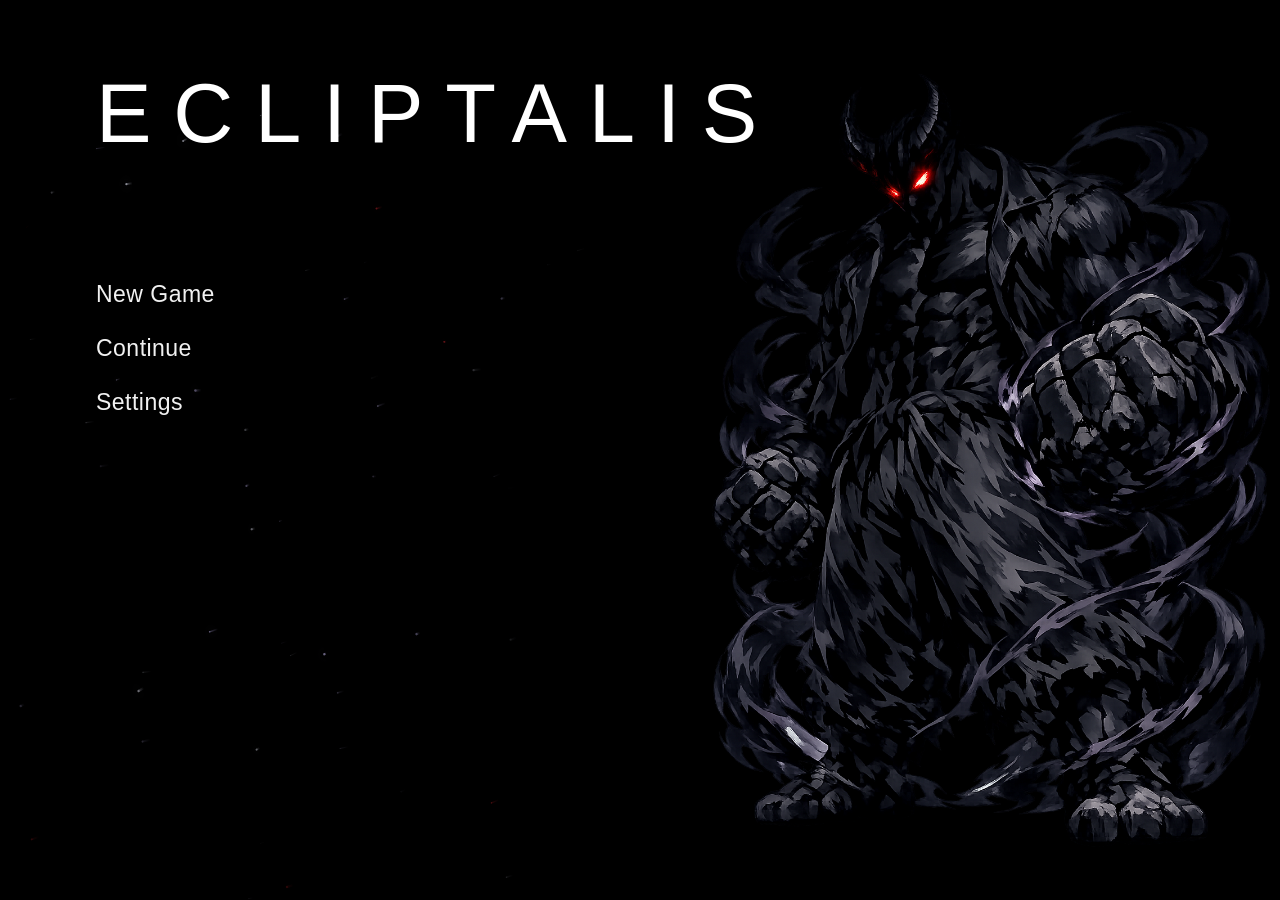
==== index.html @ b19de9ee "commit" ====
<!DOCTYPE html>
<html lang="en">
<head>
    <meta charset="UTF-8">
    <meta name="viewport" content="width=device-width, initial-scale=1.0">

    <title>Ecliptalis</title>

    <link rel="stylesheet" href="css/main.css">
    <script src="js/mainscreen_animation.js" defer></script>
</head>

<body>

    <main class="main-screen">

    <!-- Falling shadow sparks -->
    <canvas
        id="mainScreenSparks"
        class="main-screen-sparks"
        aria-hidden="true">
    </canvas>

    <!-- LEFT CONTENT -->
    <section class="main-menu">

        <h1 class="game-title">
            ECLIPTALIS
        </h1>

        <nav class="menu-options" aria-label="Main menu">

            <button class="menu-button" type="button">
                New Game
            </button>

            <button class="menu-button" type="button">
                Continue
            </button>

            <button class="menu-button" type="button">
                Settings
            </button>

        </nav>

    </section>

    <!-- MAIN CHARACTER -->
    <div class="main-art">
        <img
            src="assets/mainscreen_pic.png"
            alt=""
            draggable="false"
        >
    </div>

</main>

<script src="js/mainscreen_animation.js"></script>
---- css/main.css ----
/* ================================
   ECLIPTALIS MAIN SCREEN
================================ */

* {
    box-sizing: border-box;
}

html,
body {
    width: 100%;
    height: 100%;
    margin: 0;
}

body {
    overflow: hidden;
    background: #000;
    color: #fff;

    font-family:
        Arial,
        Helvetica,
        sans-serif;
}


/* ================================
   SCREEN
================================ */

.main-screen {
    position: relative;

    width: 100vw;
    height: 100svh;

    min-height: 520px;

    overflow: hidden;

    background: #000;
}


/* ================================
   LEFT SIDE
================================ */

.main-menu {
    position: relative;
    z-index: 2;

    height: 100%;

    padding-top: clamp(55px, 8vh, 100px);
    padding-left: clamp(45px, 7.5vw, 125px);
}


/* ================================
   TITLE
================================ */

.game-title {
    margin: 0;

    font-size: clamp(48px, 6.5vw, 106px);
    font-weight: 300;

    line-height: 1;

    letter-spacing: clamp(
        10px,
        1.7vw,
        28px
    );

    white-space: nowrap;
}


/* ================================
   MENU
================================ */

.menu-options {
    display: flex;
    flex-direction: column;

    align-items: flex-start;

    gap: clamp(22px, 3vh, 34px);

    margin-top: clamp(90px, 14vh, 145px);
}


.menu-button {
    position: relative;

    padding: 0;

    border: 0;

    background: transparent;

    color: #f1f1f1;

    font: inherit;

    font-size: clamp(19px, 1.8vw, 31px);
    font-weight: 400;

    letter-spacing: 0.02em;

    cursor: pointer;

    transition:
        color 160ms ease,
        transform 160ms ease;
}


/* subtle selector line */
.menu-button::before {
    content: "";

    position: absolute;

    left: -28px;
    top: 50%;

    width: 0;
    height: 1px;

    background: currentColor;

    transform: translateY(-50%);

    transition: width 160ms ease;
}


.menu-button:hover,
.menu-button:focus-visible {
    color: #fff;
    transform: translateX(8px);
}


.menu-button:hover::before,
.menu-button:focus-visible::before {
    width: 18px;
}


.menu-button:focus-visible {
    outline: none;
}


/* ================================
   MAIN ART
================================ */

.main-art {
    position: absolute;

    z-index: 1;

    right: clamp(-15px, 0vw, 0px);
    bottom: 0;

    width: min(48vw, 770px);
    height: 96%;

    display: flex;

    align-items: flex-end;
    justify-content: flex-end;

    pointer-events: none;
}


.main-art img {
    display: block;

    width: 100%;
    height: 100%;

    object-fit: contain;
    object-position: right bottom;

    user-select: none;
}

/* ================================
   MAIN SCREEN PARTICLE LAYER
================================ */

.main-screen-sparks {
    position: absolute;

    inset: 0;

    width: 100%;
    height: 100%;

    z-index: 0;

    pointer-events: none;
}


/* Keep menu and artwork above particles */

.main-menu {
    position: relative;
    z-index: 2;
}

.main-art {
    z-index: 1;
}


/* ================================
   TABLET
================================ */

@media (max-width: 1000px) {

    .main-menu {
        padding-left: 55px;
    }

    .game-title {
        font-size: clamp(46px, 8vw, 78px);
    }

    .main-art {
        right: -8vw;

        width: 58vw;
        height: 88%;
    }

}


/* ================================
   MOBILE / PORTRAIT
================================ */

@media (max-width: 700px) {

    .main-screen {
        min-height: 600px;
    }


    .main-menu {
        padding-top: 42px;
        padding-left: 28px;
        padding-right: 20px;
    }


    .game-title {
        font-size: clamp(38px, 11vw, 60px);

        letter-spacing: clamp(
            6px,
            2.5vw,
            13px
        );
    }


    .menu-options {
        margin-top: 60px;
        gap: 22px;
    }


    .menu-button {
        font-size: 21px;
    }


    .main-art {
        right: -18vw;
        bottom: -3%;

        width: 86vw;
        height: 70%;

        opacity: 0.78;
    }

}


/* ================================
   VERY SMALL SCREENS
================================ */

@media (max-width: 440px) {

    .main-menu {
        padding-left: 22px;
    }


    .game-title {
        font-size: 35px;

        letter-spacing: 7px;
    }


    .menu-options {
        margin-top: 48px;
    }


    .menu-button {
        font-size: 19px;
    }


    .main-art {
        right: -28vw;

        width: 105vw;
        height: 66%;
    }

}


/* ================================
   REDUCED MOTION
================================ */

@media (prefers-reduced-motion: reduce) {

    .menu-button,
    .menu-button::before {
        transition: none;
    }

}
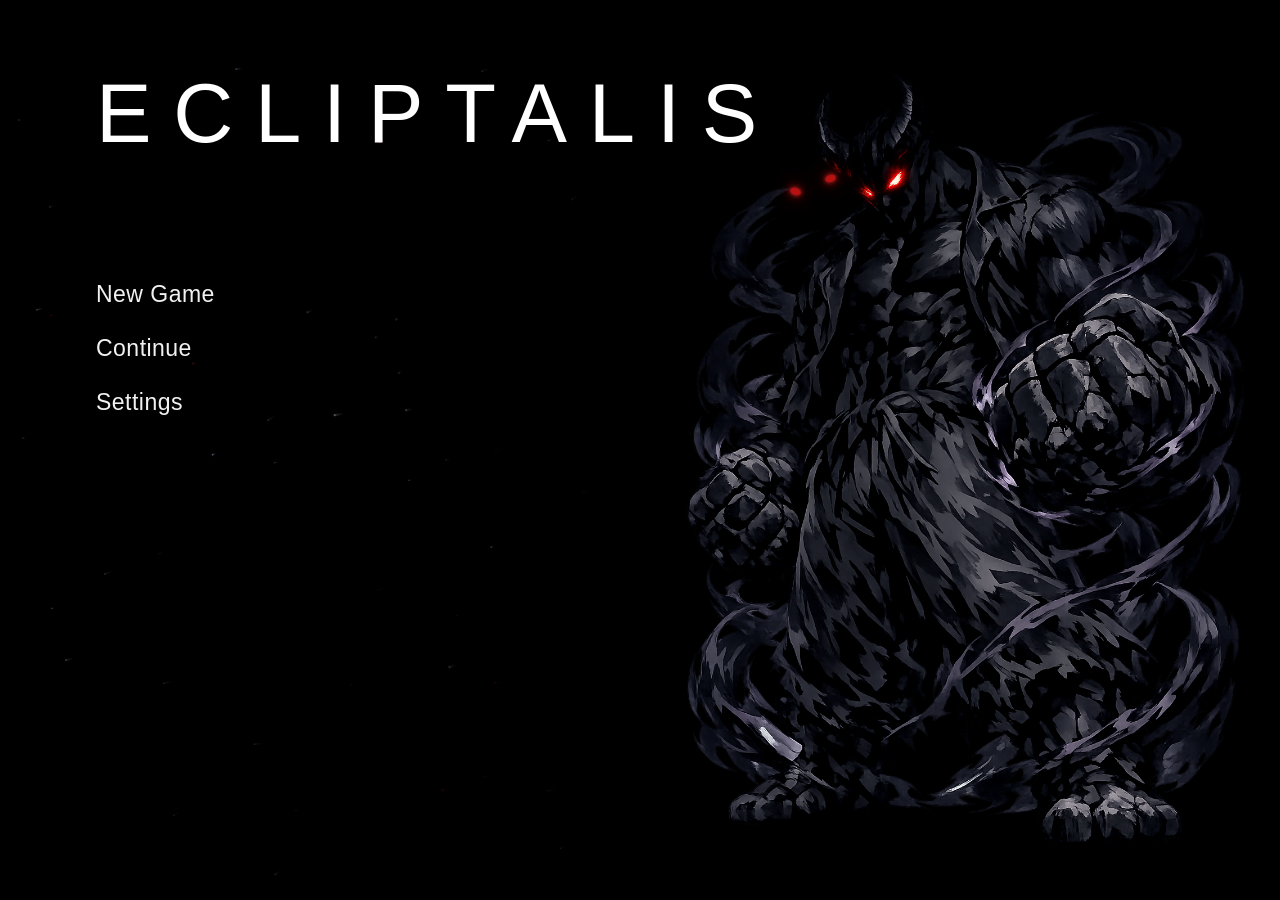
==== commit 0f20558f: "commit" ====
--- a/index.html
+++ b/index.html
@@ -3,7 +3,6 @@
 <head>
     <meta charset="UTF-8">
     <meta name="viewport" content="width=device-width, initial-scale=1.0">
-
     <title>Ecliptalis</title>
 
     <link rel="stylesheet" href="css/main.css">
@@ -12,49 +11,36 @@
 
 <body>
 
-    <main class="main-screen">
+<main class="main-screen">
 
-    <!-- Falling shadow sparks -->
     <canvas
         id="mainScreenSparks"
         class="main-screen-sparks"
         aria-hidden="true">
     </canvas>
 
-    <!-- LEFT CONTENT -->
     <section class="main-menu">
-
-        <h1 class="game-title">
-            ECLIPTALIS
-        </h1>
+        <h1 class="game-title">ECLIPTALIS</h1>
 
         <nav class="menu-options" aria-label="Main menu">
-
-            <button class="menu-button" type="button">
-                New Game
-            </button>
-
-            <button class="menu-button" type="button">
-                Continue
-            </button>
-
-            <button class="menu-button" type="button">
-                Settings
-            </button>
-
+            <button class="menu-button" type="button">New Game</button>
+            <button class="menu-button" type="button">Continue</button>
+            <button class="menu-button" type="button">Settings</button>
         </nav>
-
     </section>
 
-    <!-- MAIN CHARACTER -->
     <div class="main-art">
         <img
             src="assets/mainscreen_pic.png"
             alt=""
             draggable="false"
         >
+
+        <span class="eye-glow eye-left" aria-hidden="true"></span>
+        <span class="eye-glow eye-right" aria-hidden="true"></span>
     </div>
 
 </main>
 
-<script src="js/mainscreen_animation.js"></script>+</body>
+</html>
--- a/css/main.css
+++ b/css/main.css
@@ -1,7 +1,3 @@
-/* ================================
-   ECLIPTALIS MAIN SCREEN
-================================ */
-
 * {
     box-sizing: border-box;
 }
@@ -17,130 +13,77 @@
     overflow: hidden;
     background: #000;
     color: #fff;
-
-    font-family:
-        Arial,
-        Helvetica,
-        sans-serif;
-}
-
-
-/* ================================
-   SCREEN
-================================ */
+    font-family: Arial, Helvetica, sans-serif;
+}
 
 .main-screen {
     position: relative;
-
     width: 100vw;
     height: 100svh;
-
     min-height: 520px;
-
     overflow: hidden;
-
     background: #000;
 }
 
-
-/* ================================
-   LEFT SIDE
-================================ */
+.main-screen-sparks {
+    position: absolute;
+    inset: 0;
+    width: 100%;
+    height: 100%;
+    z-index: 0;
+    pointer-events: none;
+}
 
 .main-menu {
     position: relative;
     z-index: 2;
-
-    height: 100%;
-
+    height: 100%;
     padding-top: clamp(55px, 8vh, 100px);
     padding-left: clamp(45px, 7.5vw, 125px);
 }
 
-
-/* ================================
-   TITLE
-================================ */
-
 .game-title {
     margin: 0;
-
     font-size: clamp(48px, 6.5vw, 106px);
     font-weight: 300;
-
     line-height: 1;
-
-    letter-spacing: clamp(
-        10px,
-        1.7vw,
-        28px
-    );
-
+    letter-spacing: clamp(10px, 1.7vw, 28px);
     white-space: nowrap;
 }
-
-
-/* ================================
-   MENU
-================================ */
 
 .menu-options {
     display: flex;
     flex-direction: column;
-
     align-items: flex-start;
-
     gap: clamp(22px, 3vh, 34px);
-
     margin-top: clamp(90px, 14vh, 145px);
 }
-
 
 .menu-button {
     position: relative;
-
     padding: 0;
-
     border: 0;
-
     background: transparent;
-
     color: #f1f1f1;
-
     font: inherit;
-
     font-size: clamp(19px, 1.8vw, 31px);
     font-weight: 400;
-
     letter-spacing: 0.02em;
-
     cursor: pointer;
-
-    transition:
-        color 160ms ease,
-        transform 160ms ease;
-}
-
-
-/* subtle selector line */
+    transition: color 160ms ease, transform 160ms ease;
+}
+
 .menu-button::before {
     content: "";
-
-    position: absolute;
-
+    position: absolute;
     left: -28px;
     top: 50%;
-
     width: 0;
     height: 1px;
-
     background: currentColor;
-
     transform: translateY(-50%);
-
     transition: width 160ms ease;
 }
-
 
 .menu-button:hover,
 .menu-button:focus-visible {
@@ -148,90 +91,96 @@
     transform: translateX(8px);
 }
 
-
 .menu-button:hover::before,
 .menu-button:focus-visible::before {
     width: 18px;
 }
 
-
 .menu-button:focus-visible {
     outline: none;
 }
 
-
-/* ================================
-   MAIN ART
-================================ */
-
 .main-art {
     position: absolute;
-
-    z-index: 1;
-
-    right: clamp(-15px, 0vw, 0px);
+    right: 2vw;
     bottom: 0;
-
-    width: min(48vw, 770px);
+    width: min(53vw, 850px);
     height: 96%;
-
     display: flex;
-
     align-items: flex-end;
     justify-content: flex-end;
-
+    z-index: 1;
     pointer-events: none;
 }
-
 
 .main-art img {
     display: block;
-
     width: 100%;
     height: 100%;
-
     object-fit: contain;
     object-position: right bottom;
-
     user-select: none;
 }
 
-/* ================================
-   MAIN SCREEN PARTICLE LAYER
-================================ */
-
-.main-screen-sparks {
-    position: absolute;
-
-    inset: 0;
-
-    width: 100%;
-    height: 100%;
-
-    z-index: 0;
-
-    pointer-events: none;
-}
-
-
-/* Keep menu and artwork above particles */
-
-.main-menu {
-    position: relative;
-    z-index: 2;
-}
-
-.main-art {
-    z-index: 1;
-}
-
-
-/* ================================
-   TABLET
-================================ */
+.eye-glow {
+    position: absolute;
+    width: 11px;
+    height: 7px;
+    border-radius: 50%;
+    background: #ff1818;
+    opacity: 0.72;
+    box-shadow:
+        0 0 4px rgba(255, 60, 60, 1),
+        0 0 10px rgba(255, 0, 0, 0.95),
+        0 0 20px rgba(255, 0, 0, 0.72),
+        0 0 34px rgba(255, 0, 0, 0.42);
+    filter: blur(0.2px);
+    animation: demonEyeFlare 6.5s ease-in-out infinite;
+}
+
+.eye-left {
+    left: 31.5%;
+    top: 17.6%;
+    transform: rotate(18deg);
+}
+
+.eye-right {
+    left: 36.7%;
+    top: 16.1%;
+    transform: rotate(-18deg);
+    animation-delay: 0.08s;
+}
+
+@keyframes demonEyeFlare {
+    0%,
+    68%,
+    100% {
+        opacity: 0.68;
+        box-shadow:
+            0 0 3px rgba(255, 70, 70, 0.95),
+            0 0 8px rgba(255, 0, 0, 0.8),
+            0 0 15px rgba(255, 0, 0, 0.5);
+    }
+
+    75% {
+        opacity: 1;
+        box-shadow:
+            0 0 5px rgba(255, 220, 220, 1),
+            0 0 12px rgba(255, 45, 45, 1),
+            0 0 26px rgba(255, 0, 0, 1),
+            0 0 48px rgba(255, 0, 0, 0.78);
+    }
+
+    80% {
+        opacity: 0.82;
+        box-shadow:
+            0 0 4px rgba(255, 70, 70, 1),
+            0 0 10px rgba(255, 0, 0, 0.9),
+            0 0 20px rgba(255, 0, 0, 0.62);
+    }
+}
 
 @media (max-width: 1000px) {
-
     .main-menu {
         padding-left: 55px;
     }
@@ -242,24 +191,15 @@
 
     .main-art {
         right: -8vw;
-
         width: 58vw;
         height: 88%;
     }
-
-}
-
-
-/* ================================
-   MOBILE / PORTRAIT
-================================ */
+}
 
 @media (max-width: 700px) {
-
     .main-screen {
         min-height: 600px;
     }
-
 
     .main-menu {
         padding-top: 42px;
@@ -267,89 +207,59 @@
         padding-right: 20px;
     }
 
-
     .game-title {
         font-size: clamp(38px, 11vw, 60px);
-
-        letter-spacing: clamp(
-            6px,
-            2.5vw,
-            13px
-        );
-    }
-
+        letter-spacing: clamp(6px, 2.5vw, 13px);
+    }
 
     .menu-options {
         margin-top: 60px;
         gap: 22px;
     }
 
-
     .menu-button {
         font-size: 21px;
     }
-
 
     .main-art {
         right: -18vw;
         bottom: -3%;
-
         width: 86vw;
         height: 70%;
-
-        opacity: 0.78;
-    }
-
-}
-
-
-/* ================================
-   VERY SMALL SCREENS
-================================ */
+        opacity: 0.82;
+    }
+}
 
 @media (max-width: 440px) {
-
     .main-menu {
         padding-left: 22px;
     }
 
-
     .game-title {
         font-size: 35px;
-
         letter-spacing: 7px;
     }
-
 
     .menu-options {
         margin-top: 48px;
     }
 
-
     .menu-button {
         font-size: 19px;
     }
 
-
     .main-art {
         right: -28vw;
-
         width: 105vw;
         height: 66%;
     }
-
-}
-
-
-/* ================================
-   REDUCED MOTION
-================================ */
+}
 
 @media (prefers-reduced-motion: reduce) {
-
     .menu-button,
-    .menu-button::before {
+    .menu-button::before,
+    .eye-glow {
         transition: none;
-    }
-
-}+        animation: none;
+    }
+}
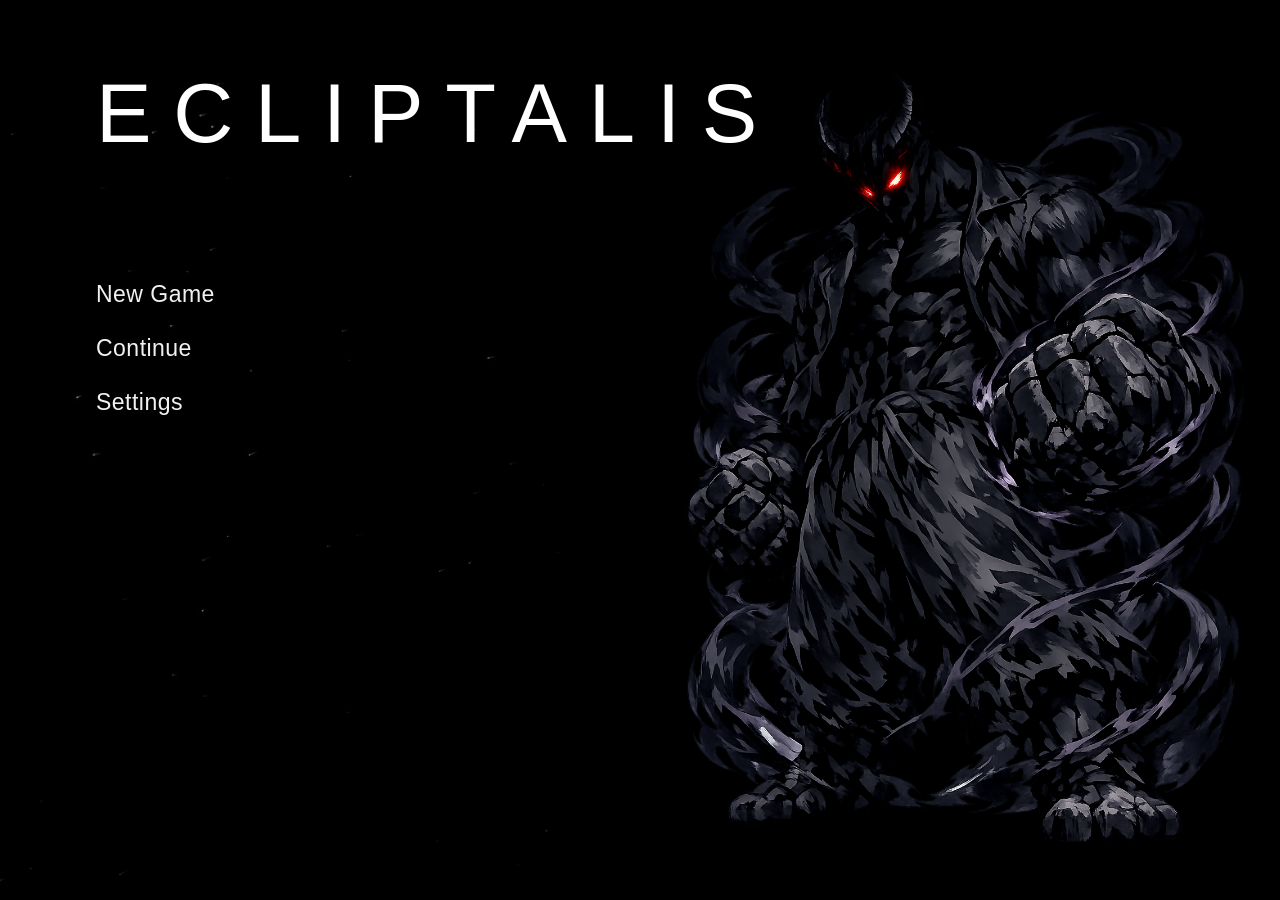
==== commit 417aa44b: "commit" ====
--- a/index.html
+++ b/index.html
@@ -35,9 +35,6 @@
             alt=""
             draggable="false"
         >
-
-        <span class="eye-glow eye-left" aria-hidden="true"></span>
-        <span class="eye-glow eye-right" aria-hidden="true"></span>
     </div>
 
 </main>
--- a/css/main.css
+++ b/css/main.css
@@ -122,35 +122,6 @@
     user-select: none;
 }
 
-.eye-glow {
-    position: absolute;
-    width: 11px;
-    height: 7px;
-    border-radius: 50%;
-    background: #ff1818;
-    opacity: 0.72;
-    box-shadow:
-        0 0 4px rgba(255, 60, 60, 1),
-        0 0 10px rgba(255, 0, 0, 0.95),
-        0 0 20px rgba(255, 0, 0, 0.72),
-        0 0 34px rgba(255, 0, 0, 0.42);
-    filter: blur(0.2px);
-    animation: demonEyeFlare 6.5s ease-in-out infinite;
-}
-
-.eye-left {
-    left: 31.5%;
-    top: 17.6%;
-    transform: rotate(18deg);
-}
-
-.eye-right {
-    left: 36.7%;
-    top: 16.1%;
-    transform: rotate(-18deg);
-    animation-delay: 0.08s;
-}
-
 @keyframes demonEyeFlare {
     0%,
     68%,
@@ -257,8 +228,7 @@
 
 @media (prefers-reduced-motion: reduce) {
     .menu-button,
-    .menu-button::before,
-    .eye-glow {
+    .menu-button::before{
         transition: none;
         animation: none;
     }
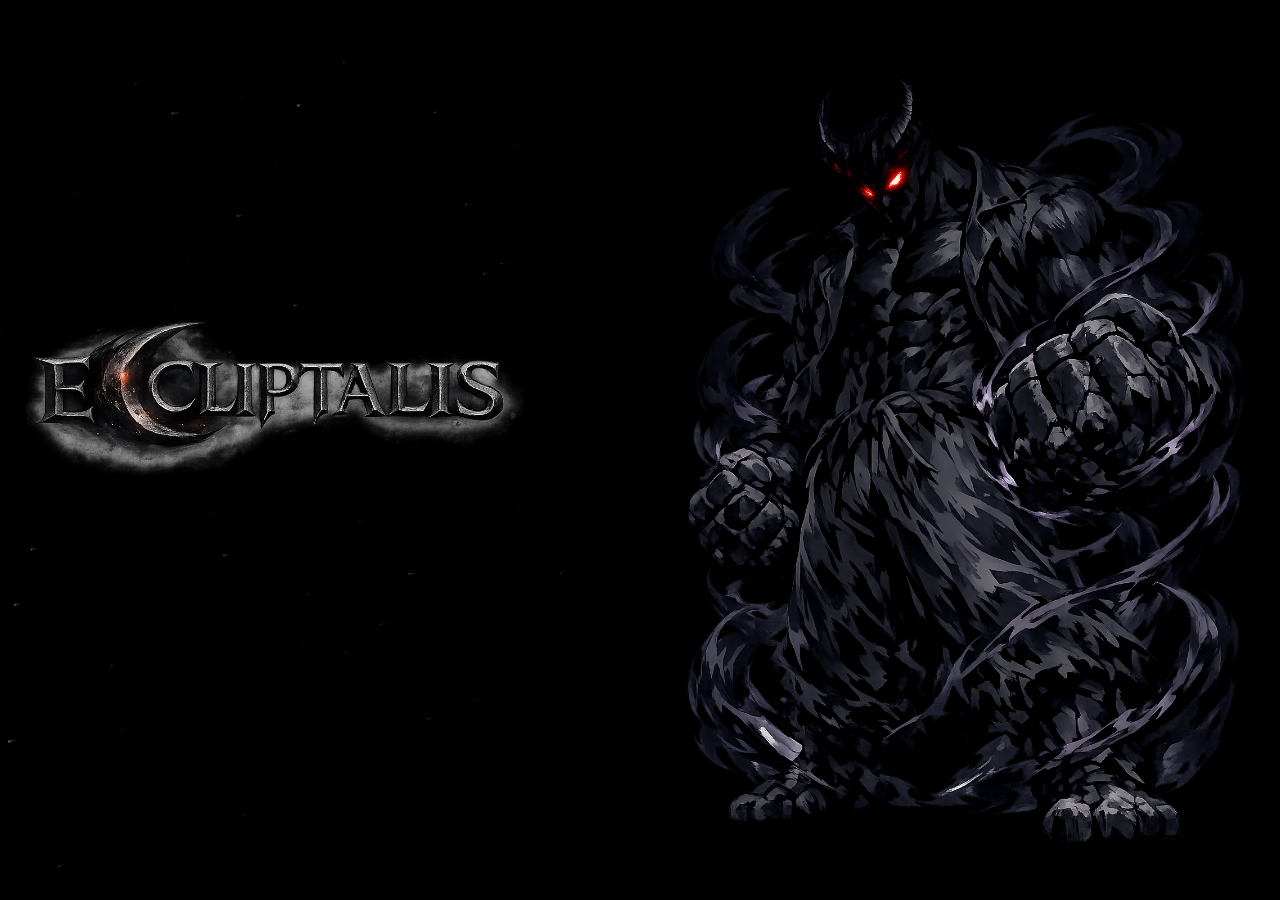
==== commit 5aa75bf7: "commit" ====
--- a/index.html
+++ b/index.html
@@ -19,8 +19,12 @@
         aria-hidden="true">
     </canvas>
 
-    <section class="main-menu">
-        <h1 class="game-title">ECLIPTALIS</h1>
+    <img
+        class="game-title-logo"
+        src="assets/mainscreen_title.png"
+        alt="Ecliptalis"
+        draggable="false"
+    >
 
         <nav class="menu-options" aria-label="Main menu">
             <button class="menu-button" type="button">New Game</button>
--- a/css/main.css
+++ b/css/main.css
@@ -1,6 +1,11 @@
+/* ================================
+   GLOBAL
+================================ */
+
 * {
     box-sizing: border-box;
 }
+
 
 html,
 body {
@@ -9,227 +14,390 @@
     margin: 0;
 }
 
+
 body {
     overflow: hidden;
+
     background: #000;
     color: #fff;
-    font-family: Arial, Helvetica, sans-serif;
-}
+
+    font-family:
+        Arial,
+        Helvetica,
+        sans-serif;
+}
+
+
+
+/* ================================
+   MAIN SCREEN
+================================ */
 
 .main-screen {
     position: relative;
+
     width: 100vw;
     height: 100svh;
+
     min-height: 520px;
+
     overflow: hidden;
+
     background: #000;
 }
+
+
+
+/* ================================
+   PARTICLE CANVAS
+================================ */
 
 .main-screen-sparks {
     position: absolute;
+
     inset: 0;
+
     width: 100%;
     height: 100%;
+
     z-index: 0;
+
     pointer-events: none;
 }
+
+
+
+/* ================================
+   LEFT MENU AREA
+================================ */
 
 .main-menu {
     position: relative;
+
     z-index: 2;
+
     height: 100%;
-    padding-top: clamp(55px, 8vh, 100px);
-    padding-left: clamp(45px, 7.5vw, 125px);
-}
-
-.game-title {
-    margin: 0;
-    font-size: clamp(48px, 6.5vw, 106px);
-    font-weight: 300;
-    line-height: 1;
-    letter-spacing: clamp(10px, 1.7vw, 28px);
-    white-space: nowrap;
-}
+
+    padding-top: clamp(
+        45px,
+        6vh,
+        80px
+    );
+
+    padding-left: clamp(
+        45px,
+        6vw,
+        100px
+    );
+}
+
+
+
+/* ================================
+   TITLE IMAGE
+================================ */
+
+.game-title-logo {
+    display: block;
+
+    width: clamp(
+        390px,
+        43vw,
+        720px
+    );
+
+    height: auto;
+
+    object-fit: contain;
+
+    object-position: left center;
+
+    user-select: none;
+
+    pointer-events: none;
+}
+
+
+
+/* ================================
+   MENU
+================================ */
 
 .menu-options {
     display: flex;
+
     flex-direction: column;
+
     align-items: flex-start;
-    gap: clamp(22px, 3vh, 34px);
-    margin-top: clamp(90px, 14vh, 145px);
-}
+
+    gap: clamp(
+        22px,
+        3vh,
+        34px
+    );
+
+    margin-top: clamp(
+        65px,
+        9vh,
+        100px
+    );
+}
+
+
 
 .menu-button {
     position: relative;
+
     padding: 0;
+
     border: 0;
+
     background: transparent;
+
     color: #f1f1f1;
+
     font: inherit;
-    font-size: clamp(19px, 1.8vw, 31px);
+
+    font-size: clamp(
+        19px,
+        1.8vw,
+        31px
+    );
+
     font-weight: 400;
+
     letter-spacing: 0.02em;
+
     cursor: pointer;
-    transition: color 160ms ease, transform 160ms ease;
-}
+
+    transition:
+        color 160ms ease,
+        transform 160ms ease;
+}
+
+
+
+/* Menu selection line */
 
 .menu-button::before {
     content: "";
+
     position: absolute;
+
     left: -28px;
     top: 50%;
+
     width: 0;
     height: 1px;
+
     background: currentColor;
+
     transform: translateY(-50%);
-    transition: width 160ms ease;
-}
+
+    transition:
+        width 160ms ease;
+}
+
+
 
 .menu-button:hover,
 .menu-button:focus-visible {
     color: #fff;
-    transform: translateX(8px);
-}
+
+    transform:
+        translateX(8px);
+}
+
+
 
 .menu-button:hover::before,
 .menu-button:focus-visible::before {
     width: 18px;
 }
 
+
+
 .menu-button:focus-visible {
     outline: none;
 }
 
+
+
+/* ================================
+   MAIN CHARACTER
+================================ */
+
 .main-art {
     position: absolute;
+
     right: 2vw;
     bottom: 0;
-    width: min(53vw, 850px);
+
+    width: min(
+        53vw,
+        850px
+    );
+
     height: 96%;
+
     display: flex;
+
     align-items: flex-end;
     justify-content: flex-end;
+
     z-index: 1;
+
     pointer-events: none;
 }
+
+
 
 .main-art img {
     display: block;
+
     width: 100%;
     height: 100%;
+
     object-fit: contain;
-    object-position: right bottom;
+
+    object-position:
+        right bottom;
+
     user-select: none;
 }
 
-@keyframes demonEyeFlare {
-    0%,
-    68%,
-    100% {
-        opacity: 0.68;
-        box-shadow:
-            0 0 3px rgba(255, 70, 70, 0.95),
-            0 0 8px rgba(255, 0, 0, 0.8),
-            0 0 15px rgba(255, 0, 0, 0.5);
-    }
-
-    75% {
-        opacity: 1;
-        box-shadow:
-            0 0 5px rgba(255, 220, 220, 1),
-            0 0 12px rgba(255, 45, 45, 1),
-            0 0 26px rgba(255, 0, 0, 1),
-            0 0 48px rgba(255, 0, 0, 0.78);
-    }
-
-    80% {
-        opacity: 0.82;
-        box-shadow:
-            0 0 4px rgba(255, 70, 70, 1),
-            0 0 10px rgba(255, 0, 0, 0.9),
-            0 0 20px rgba(255, 0, 0, 0.62);
-    }
-}
+
+
+/* ================================
+   TABLET
+================================ */
 
 @media (max-width: 1000px) {
+
     .main-menu {
-        padding-left: 55px;
-    }
-
-    .game-title {
-        font-size: clamp(46px, 8vw, 78px);
-    }
+        padding-left: 50px;
+    }
+
+
+    .game-title-logo {
+        width: min(
+            52vw,
+            600px
+        );
+    }
+
 
     .main-art {
         right: -8vw;
+
         width: 58vw;
         height: 88%;
     }
-}
+
+}
+
+
+
+/* ================================
+   MOBILE
+================================ */
 
 @media (max-width: 700px) {
+
     .main-screen {
         min-height: 600px;
     }
 
+
     .main-menu {
-        padding-top: 42px;
-        padding-left: 28px;
+        padding-top: 32px;
+
+        padding-left: 24px;
         padding-right: 20px;
     }
 
-    .game-title {
-        font-size: clamp(38px, 11vw, 60px);
-        letter-spacing: clamp(6px, 2.5vw, 13px);
-    }
+
+    .game-title-logo {
+        width: min(
+            88vw,
+            520px
+        );
+    }
+
 
     .menu-options {
-        margin-top: 60px;
+        margin-top: 45px;
+
         gap: 22px;
     }
+
 
     .menu-button {
         font-size: 21px;
     }
 
+
     .main-art {
         right: -18vw;
+
         bottom: -3%;
+
         width: 86vw;
         height: 70%;
+
         opacity: 0.82;
     }
-}
+
+}
+
+
+
+/* ================================
+   SMALL MOBILE
+================================ */
 
 @media (max-width: 440px) {
+
     .main-menu {
-        padding-left: 22px;
-    }
-
-    .game-title {
-        font-size: 35px;
-        letter-spacing: 7px;
-    }
+        padding-left: 20px;
+    }
+
+
+    .game-title-logo {
+        width: 90vw;
+    }
+
 
     .menu-options {
-        margin-top: 48px;
-    }
+        margin-top: 35px;
+    }
+
 
     .menu-button {
         font-size: 19px;
     }
 
+
     .main-art {
         right: -28vw;
+
         width: 105vw;
         height: 66%;
     }
-}
+
+}
+
+
+
+/* ================================
+   REDUCED MOTION
+================================ */
 
 @media (prefers-reduced-motion: reduce) {
+
     .menu-button,
-    .menu-button::before{
+    .menu-button::before {
         transition: none;
-        animation: none;
-    }
-}
+    }
+
+}
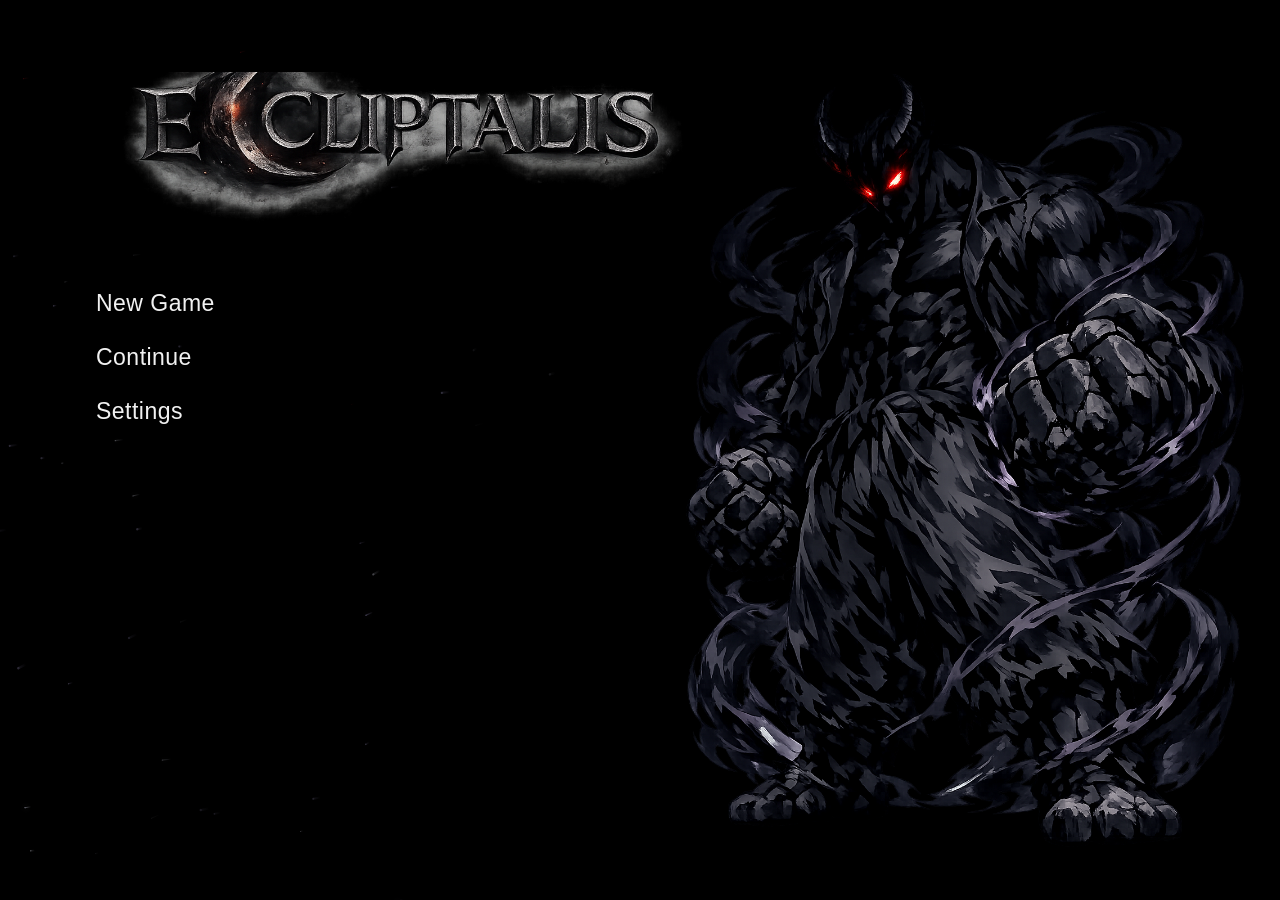
==== commit adc96c74: "commit" ====
--- a/index.html
+++ b/index.html
@@ -19,26 +19,43 @@
         aria-hidden="true">
     </canvas>
 
-    <img
-        class="game-title-logo"
-        src="assets/mainscreen_title.png"
-        alt="Ecliptalis"
-        draggable="false"
-    >
+
+    <section class="main-menu">
+
+        <img
+            class="game-title-logo"
+            src="assets/mainscreen_title.png"
+            alt="Ecliptalis"
+            draggable="false"
+        >
 
         <nav class="menu-options" aria-label="Main menu">
-            <button class="menu-button" type="button">New Game</button>
-            <button class="menu-button" type="button">Continue</button>
-            <button class="menu-button" type="button">Settings</button>
+
+            <button class="menu-button" type="button">
+                New Game
+            </button>
+
+            <button class="menu-button" type="button">
+                Continue
+            </button>
+
+            <button class="menu-button" type="button">
+                Settings
+            </button>
+
         </nav>
+
     </section>
 
+
     <div class="main-art">
+
         <img
             src="assets/mainscreen_pic.png"
             alt=""
             draggable="false"
         >
+
     </div>
 
 </main>
--- a/css/main.css
+++ b/css/main.css
@@ -28,7 +28,6 @@
 }
 
 
-
 /* ================================
    MAIN SCREEN
 ================================ */
@@ -47,7 +46,6 @@
 }
 
 
-
 /* ================================
    PARTICLE CANVAS
 ================================ */
@@ -66,7 +64,6 @@
 }
 
 
-
 /* ================================
    LEFT MENU AREA
 ================================ */
@@ -79,18 +76,17 @@
     height: 100%;
 
     padding-top: clamp(
-        45px,
-        6vh,
-        80px
+        55px,
+        8vh,
+        100px
     );
 
     padding-left: clamp(
-        45px,
-        6vw,
-        100px
-    );
-}
-
+        70px,
+        7.5vw,
+        125px
+    );
+}
 
 
 /* ================================
@@ -101,22 +97,19 @@
     display: block;
 
     width: clamp(
-        390px,
-        43vw,
-        720px
-    );
-
-    height: auto;
-
-    object-fit: contain;
-
-    object-position: left center;
+        520px,
+        48vw,
+        820px
+    );
+
+    height: 155px;
+
+    object-fit: cover;
+    object-position: center 50%;
 
     user-select: none;
-
     pointer-events: none;
 }
-
 
 
 /* ================================
@@ -137,12 +130,11 @@
     );
 
     margin-top: clamp(
-        65px,
-        9vh,
-        100px
-    );
-}
-
+        45px,
+        7vh,
+        75px
+    );
+}
 
 
 .menu-button {
@@ -176,7 +168,6 @@
 }
 
 
-
 /* Menu selection line */
 
 .menu-button::before {
@@ -197,17 +188,14 @@
     transition:
         width 160ms ease;
 }
-
 
 
 .menu-button:hover,
 .menu-button:focus-visible {
     color: #fff;
 
-    transform:
-        translateX(8px);
-}
-
+    transform: translateX(8px);
+}
 
 
 .menu-button:hover::before,
@@ -216,11 +204,9 @@
 }
 
 
-
 .menu-button:focus-visible {
     outline: none;
 }
-
 
 
 /* ================================
@@ -251,7 +237,6 @@
 }
 
 
-
 .main-art img {
     display: block;
 
@@ -267,7 +252,6 @@
 }
 
 
-
 /* ================================
    TABLET
 ================================ */
@@ -281,9 +265,16 @@
 
     .game-title-logo {
         width: min(
-            52vw,
-            600px
+            58vw,
+            680px
         );
+
+        height: 140px;
+    }
+
+
+    .menu-options {
+        margin-top: 40px;
     }
 
 
@@ -297,7 +288,6 @@
 }
 
 
-
 /* ================================
    MOBILE
 ================================ */
@@ -319,14 +309,16 @@
 
     .game-title-logo {
         width: min(
-            88vw,
-            520px
+            92vw,
+            560px
         );
+
+        height: 120px;
     }
 
 
     .menu-options {
-        margin-top: 45px;
+        margin-top: 28px;
 
         gap: 22px;
     }
@@ -351,7 +343,6 @@
 }
 
 
-
 /* ================================
    SMALL MOBILE
 ================================ */
@@ -364,12 +355,13 @@
 
 
     .game-title-logo {
-        width: 90vw;
+        width: 94vw;
+        height: 105px;
     }
 
 
     .menu-options {
-        margin-top: 35px;
+        margin-top: 22px;
     }
 
 
@@ -386,7 +378,6 @@
     }
 
 }
-
 
 
 /* ================================
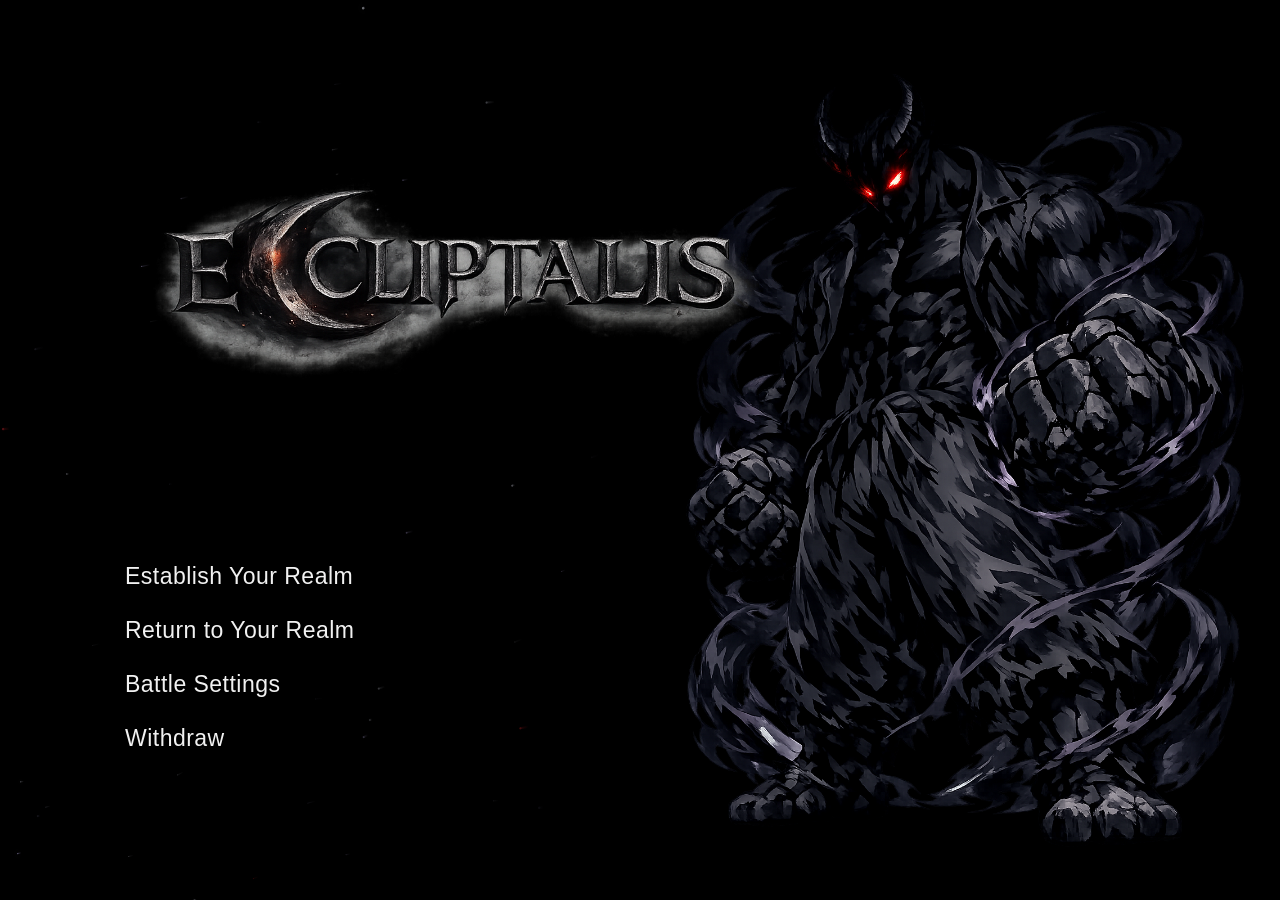
==== commit 35122025: "commit" ====
--- a/index.html
+++ b/index.html
@@ -32,17 +32,20 @@
         <nav class="menu-options" aria-label="Main menu">
 
             <button class="menu-button" type="button">
-                New Game
+                Establish Your Realm
             </button>
 
             <button class="menu-button" type="button">
-                Continue
+                Return to Your Realm
             </button>
 
             <button class="menu-button" type="button">
-                Settings
+                Battle Settings
             </button>
 
+            <button class="menu-button" type="button">
+                Withdraw
+            </button>
         </nav>
 
     </section>
--- a/css/main.css
+++ b/css/main.css
@@ -77,13 +77,13 @@
 
     padding-top: clamp(
         55px,
-        8vh,
+        25vh,
         100px
     );
 
     padding-left: clamp(
         70px,
-        7.5vw,
+        10vw,
         125px
     );
 }
@@ -97,12 +97,12 @@
     display: block;
 
     width: clamp(
-        520px,
-        48vw,
-        820px
-    );
-
-    height: 155px;
+        560px,
+        52vw,
+        880px
+    );
+
+    height: 400px;
 
     object-fit: cover;
     object-position: center 50%;
@@ -168,39 +168,119 @@
 }
 
 
-/* Menu selection line */
+/* ================================
+   MENU ARROW OUTER SHAPE
+================================ */
 
 .menu-button::before {
     content: "";
 
     position: absolute;
 
-    left: -28px;
+    left: -48px;
     top: 50%;
 
-    width: 0;
-    height: 1px;
-
-    background: currentColor;
-
-    transform: translateY(-50%);
+    width: 34px;
+    height: 26px;
+
+    background: #111;
+
+    clip-path: polygon(
+        0 50%,
+        42% 0,
+        100% 50%,
+        42% 100%
+    );
+
+    transform:
+        translateY(-50%)
+        translateX(-8px)
+        scale(0.82);
+
+    opacity: 0;
 
     transition:
-        width 160ms ease;
-}
-
+        opacity 180ms ease,
+        transform 180ms ease;
+}
+
+
+/* ================================
+   MENU ARROW INNER SILVER
+================================ */
+
+.menu-button::after {
+    content: "";
+
+    position: absolute;
+
+    left: -44px;
+    top: 50%;
+
+    width: 27px;
+    height: 19px;
+
+    background:
+        linear-gradient(
+            to bottom,
+            #d9dfe2 0%,
+            #bdc5c9 46%,
+            #858d92 47%,
+            #545b60 100%
+        );
+
+    clip-path: polygon(
+        0 50%,
+        40% 0,
+        100% 50%,
+        40% 100%
+    );
+
+    transform:
+        translateY(-50%)
+        translateX(-8px)
+        scale(0.82);
+
+    opacity: 0;
+
+    transition:
+        opacity 180ms ease,
+        transform 180ms ease;
+
+    filter:
+        drop-shadow(
+            0 0 2px
+            rgba(255, 255, 255, 0.22)
+        );
+}
+
+
+/* ================================
+   MENU HOVER / FOCUS / TAP
+================================ */
 
 .menu-button:hover,
-.menu-button:focus-visible {
+.menu-button:focus-visible,
+.menu-button:active {
     color: #fff;
 
-    transform: translateX(8px);
+    transform:
+        translateX(10px);
 }
 
 
 .menu-button:hover::before,
-.menu-button:focus-visible::before {
-    width: 18px;
+.menu-button:focus-visible::before,
+.menu-button:active::before,
+.menu-button:hover::after,
+.menu-button:focus-visible::after,
+.menu-button:active::after {
+    opacity: 1;
+
+    transform:
+        translateY(-50%)
+        translateX(0)
+        scale(1);
 }
 
 
@@ -265,11 +345,14 @@
 
     .game-title-logo {
         width: min(
-            58vw,
+            72vw,
             680px
         );
 
-        height: 140px;
+        height: 260px;
+
+        object-fit: cover;
+        object-position: center 50%;
     }
 
 
@@ -300,7 +383,7 @@
 
 
     .main-menu {
-        padding-top: 32px;
+        padding-top: 55px;
 
         padding-left: 24px;
         padding-right: 20px;
@@ -309,11 +392,14 @@
 
     .game-title-logo {
         width: min(
-            92vw,
+            96vw,
             560px
         );
 
-        height: 120px;
+        height: 230px;
+
+        object-fit: cover;
+        object-position: center 50%;
     }
 
 
@@ -321,6 +407,8 @@
         margin-top: 28px;
 
         gap: 22px;
+
+        padding-left: 38px;
     }
 
 
@@ -329,6 +417,26 @@
     }
 
 
+    /*
+       Slightly smaller arrow on mobile
+    */
+
+    .menu-button::before {
+        left: -39px;
+
+        width: 29px;
+        height: 23px;
+    }
+
+
+    .menu-button::after {
+        left: -35px;
+
+        width: 22px;
+        height: 16px;
+    }
+
+
     .main-art {
         right: -18vw;
 
@@ -355,13 +463,19 @@
 
 
     .game-title-logo {
-        width: 94vw;
-        height: 105px;
+        width: 98vw;
+
+        height: 210px;
+
+        object-fit: cover;
+        object-position: center 50%;
     }
 
 
     .menu-options {
         margin-top: 22px;
+
+        padding-left: 36px;
     }
 
 
@@ -370,6 +484,22 @@
     }
 
 
+    .menu-button::before {
+        left: -37px;
+
+        width: 27px;
+        height: 21px;
+    }
+
+
+    .menu-button::after {
+        left: -33px;
+
+        width: 20px;
+        height: 15px;
+    }
+
+
     .main-art {
         right: -28vw;
 
@@ -387,7 +517,8 @@
 @media (prefers-reduced-motion: reduce) {
 
     .menu-button,
-    .menu-button::before {
+    .menu-button::before,
+    .menu-button::after {
         transition: none;
     }
 
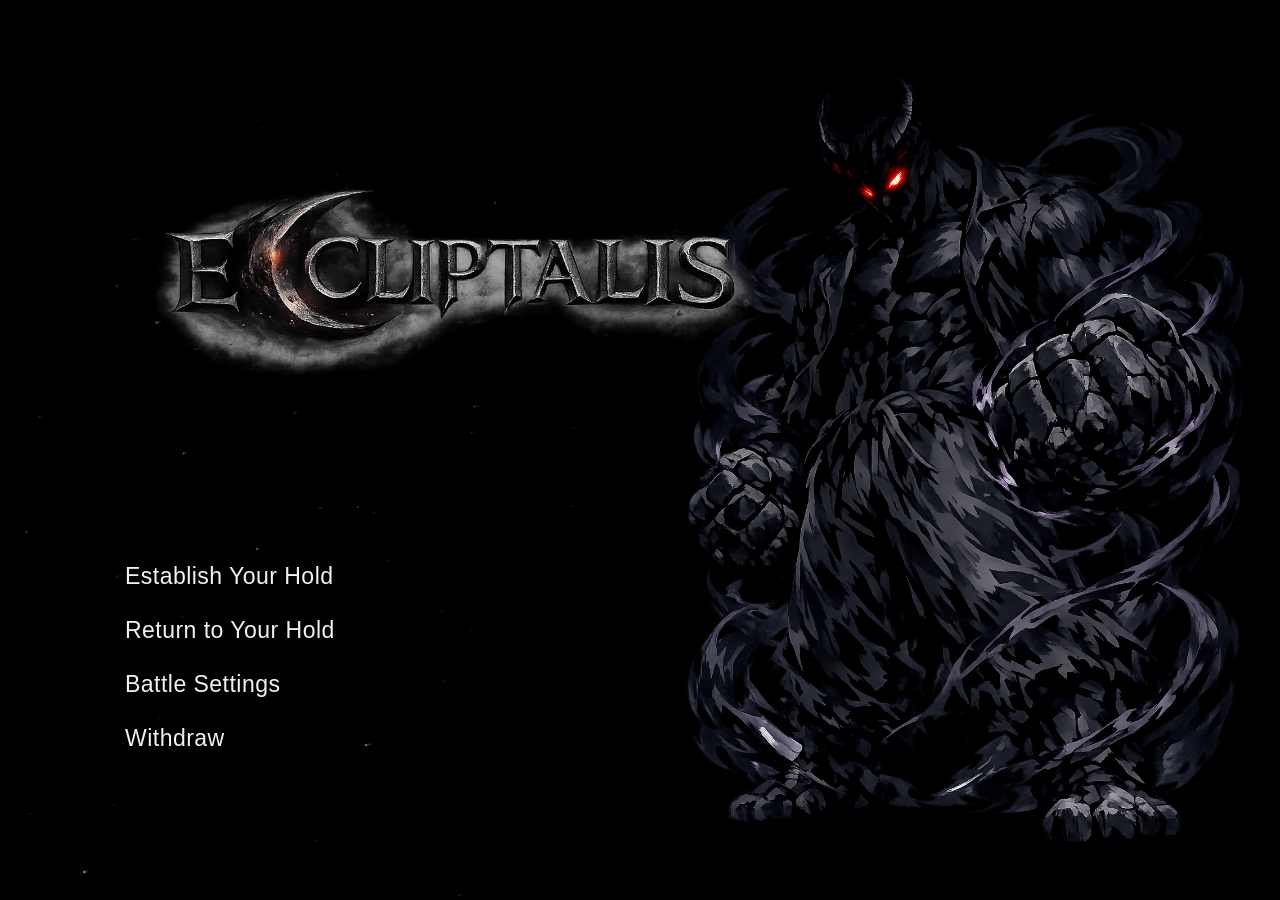
==== commit 970eb20e: "commit" ====
--- a/index.html
+++ b/index.html
@@ -32,11 +32,11 @@
         <nav class="menu-options" aria-label="Main menu">
 
             <button class="menu-button" type="button">
-                Establish Your Realm
+                Establish Your Hold
             </button>
 
             <button class="menu-button" type="button">
-                Return to Your Realm
+                Return to Your Hold
             </button>
 
             <button class="menu-button" type="button">
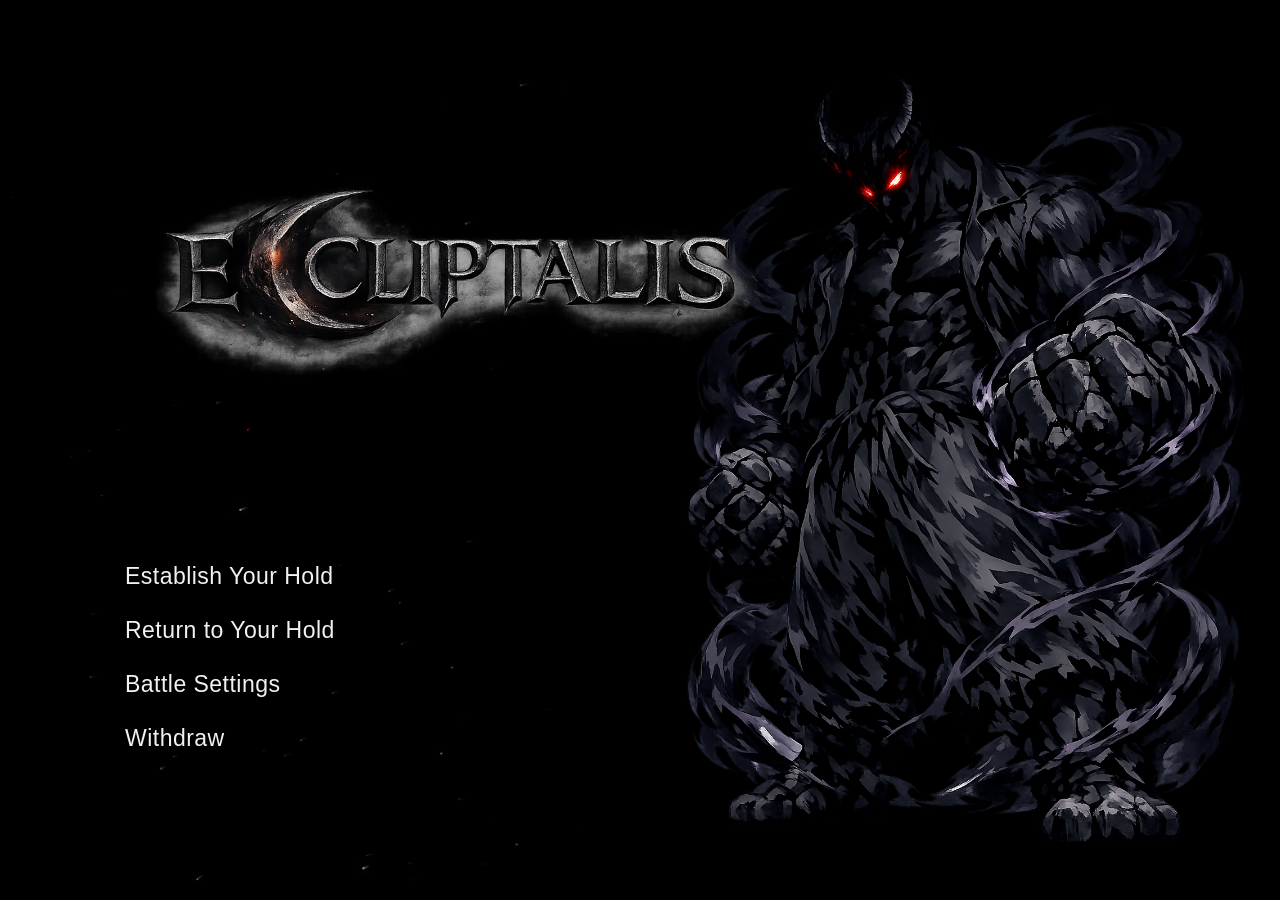
==== commit d791ec02: "commit" ====
--- a/index.html
+++ b/index.html
@@ -1,18 +1,26 @@
 <!DOCTYPE html>
 <html lang="en">
+
 <head>
     <meta charset="UTF-8">
     <meta name="viewport" content="width=device-width, initial-scale=1.0">
+
     <title>Ecliptalis</title>
 
     <link rel="stylesheet" href="css/main.css">
-    <script src="js/mainscreen_animation.js" defer></script>
+
+    <script
+        src="js/mainscreen_animation.js"
+        defer>
+    </script>
 </head>
+
 
 <body>
 
 <main class="main-screen">
 
+    <!-- Falling shadow sparks -->
     <canvas
         id="mainScreenSparks"
         class="main-screen-sparks"
@@ -20,8 +28,10 @@
     </canvas>
 
 
+    <!-- LEFT SIDE -->
     <section class="main-menu">
 
+        <!-- TITLE NEVER CHANGES -->
         <img
             class="game-title-logo"
             src="assets/mainscreen_title.png"
@@ -29,28 +39,61 @@
             draggable="false"
         >
 
-        <nav class="menu-options" aria-label="Main menu">
 
-            <button class="menu-button" type="button">
-                Establish Your Hold
-            </button>
+        <!-- ONLY THIS AREA CHANGES -->
+        <div
+            id="menuContent"
+            class="menu-content"
+        >
 
-            <button class="menu-button" type="button">
-                Return to Your Hold
-            </button>
+            <nav
+                class="menu-options"
+                aria-label="Main menu"
+            >
 
-            <button class="menu-button" type="button">
-                Battle Settings
-            </button>
+                <button
+                    class="menu-button"
+                    type="button"
+                    data-menu-action="establish"
+                >
+                    Establish Your Hold
+                </button>
 
-            <button class="menu-button" type="button">
-                Withdraw
-            </button>
-        </nav>
+
+                <button
+                    class="menu-button"
+                    type="button"
+                    data-menu-action="return"
+                >
+                    Return to Your Hold
+                </button>
+
+
+                <button
+                    class="menu-button"
+                    type="button"
+                    data-menu-action="settings"
+                >
+                    Battle Settings
+                </button>
+
+
+                <button
+                    class="menu-button"
+                    type="button"
+                    data-menu-action="withdraw"
+                >
+                    Withdraw
+                </button>
+
+            </nav>
+
+        </div>
 
     </section>
 
 
+    <!-- CHARACTER NEVER CHANGES -->
     <div class="main-art">
 
         <img
@@ -64,4 +107,5 @@
 </main>
 
 </body>
-</html>
+
+</html>
--- a/css/main.css
+++ b/css/main.css
@@ -522,4 +522,486 @@
         transition: none;
     }
 
+}
+
+/* ================================
+   CHANGEABLE MENU CONTENT
+================================ */
+
+.menu-content {
+    position: relative;
+
+    width: min(
+        440px,
+        90vw
+    );
+}
+
+
+/* ================================
+   ESTABLISH HOLD
+================================ */
+
+.hold-panel {
+    display: flex;
+
+    flex-direction: column;
+
+    align-items: flex-start;
+
+    width: 100%;
+
+    margin-top: clamp(
+        45px,
+        7vh,
+        75px
+    );
+
+    opacity: 0;
+
+    transform:
+        translateY(10px);
+
+    animation:
+        holdPanelEnter
+        700ms
+        ease
+        forwards;
+}
+
+
+@keyframes holdPanelEnter {
+
+    to {
+        opacity: 1;
+
+        transform:
+            translateY(0);
+    }
+
+}
+
+
+/* ================================
+   HOLD LABEL
+================================ */
+
+.hold-label {
+    margin-bottom: 10px;
+
+    color: #d5d7da;
+
+    font-size: clamp(
+        16px,
+        1.2vw,
+        20px
+    );
+
+    letter-spacing: 0.08em;
+}
+
+
+/* ================================
+   HOLD NAME INPUT
+================================ */
+
+.hold-name-input {
+    width: min(
+        340px,
+        80vw
+    );
+
+    padding:
+        10px
+        4px;
+
+    border: 0;
+
+    border-bottom:
+        1px solid
+        rgba(
+            210,
+            215,
+            220,
+            0.55
+        );
+
+    outline: none;
+
+    background:
+        transparent;
+
+    color: #fff;
+
+    font-size: clamp(
+        18px,
+        1.5vw,
+        24px
+    );
+
+    letter-spacing:
+        0.05em;
+
+    transition:
+        border-color
+        220ms ease,
+        box-shadow
+        220ms ease;
+}
+
+
+.hold-name-input:focus {
+    border-bottom-color:
+        rgba(
+            235,
+            238,
+            240,
+            0.95
+        );
+
+    box-shadow:
+        0 8px 12px
+        -12px
+        rgba(
+            230,
+            235,
+            240,
+            0.85
+        );
+}
+
+
+.hold-name-input::placeholder {
+    color:
+        rgba(
+            255,
+            255,
+            255,
+            0.24
+        );
+}
+
+
+/* ================================
+   SEAL HOLD BUTTON
+================================ */
+
+.seal-hold-button {
+    position: relative;
+
+    margin-top: 28px;
+
+    padding:
+        8px
+        0;
+
+    border: 0;
+
+    background:
+        transparent;
+
+    color: #d9dde0;
+
+    font: inherit;
+
+    font-size: clamp(
+        17px,
+        1.4vw,
+        22px
+    );
+
+    letter-spacing:
+        0.06em;
+
+    cursor: pointer;
+
+    transition:
+        color
+        180ms ease,
+        transform
+        180ms ease;
+}
+
+
+.seal-hold-button:hover,
+.seal-hold-button:focus-visible {
+    color: #fff;
+
+    transform:
+        translateX(6px);
+}
+
+
+.seal-hold-button:focus-visible {
+    outline: none;
+}
+
+
+/* ================================
+   ERROR
+================================ */
+
+.hold-error {
+    min-height: 18px;
+
+    margin-top: 10px;
+
+    color:
+        rgba(
+            210,
+            90,
+            90,
+            0.9
+        );
+
+    font-size: 13px;
+
+    letter-spacing:
+        0.04em;
+}
+
+
+/* ================================
+   FORGING MESSAGE
+================================ */
+
+.seal-forging-text {
+    margin-top: 32px;
+
+    color:
+        rgba(
+            205,
+            210,
+            215,
+            0.78
+        );
+
+    font-family:
+        Georgia,
+        "Times New Roman",
+        serif;
+
+    font-size: clamp(
+        15px,
+        1.2vw,
+        19px
+    );
+
+    font-style: italic;
+
+    letter-spacing:
+        0.04em;
+
+    opacity: 0;
+
+    transform:
+        translateY(6px);
+}
+
+
+.seal-forging-text.is-visible {
+    animation:
+        sealTextAppear
+        1.6s
+        ease
+        forwards;
+}
+
+
+@keyframes sealTextAppear {
+
+    to {
+        opacity: 1;
+
+        transform:
+            translateY(0);
+    }
+
+}
+
+
+/* ================================
+   GENERATED SEAL
+================================ */
+
+.generated-seal {
+    display: flex;
+
+    gap: clamp(
+        10px,
+        1vw,
+        16px
+    );
+
+    margin-top: 22px;
+
+    color: #e1e4e6;
+
+    font-family:
+        Georgia,
+        "Times New Roman",
+        serif;
+
+    font-size: clamp(
+        30px,
+        3vw,
+        44px
+    );
+
+    font-weight: 400;
+
+    letter-spacing:
+        0.16em;
+
+    text-shadow:
+        0 0 10px
+        rgba(
+            210,
+            215,
+            220,
+            0.22
+        );
+
+    opacity: 0;
+
+    transform:
+        translateY(7px)
+        scale(0.97);
+}
+
+
+.generated-seal.is-visible {
+    animation:
+        sealReveal
+        1.2s
+        ease
+        forwards;
+}
+
+
+@keyframes sealReveal {
+
+    to {
+        opacity: 1;
+
+        transform:
+            translateY(0)
+            scale(1);
+    }
+
+}
+
+
+/* ================================
+   SEAL WARNING
+================================ */
+
+.seal-warning {
+    max-width: 370px;
+
+    margin-top: 18px;
+
+    color:
+        rgba(
+            188,
+            192,
+            196,
+            0.72
+        );
+
+    font-family:
+        Georgia,
+        "Times New Roman",
+        serif;
+
+    font-size: clamp(
+        14px,
+        1vw,
+        17px
+    );
+
+    font-style: italic;
+
+    line-height: 1.6;
+
+    letter-spacing:
+        0.025em;
+
+    opacity: 0;
+}
+
+
+.seal-warning.is-visible {
+    animation:
+        sealWarningAppear
+        1.8s
+        ease
+        forwards;
+}
+
+
+@keyframes sealWarningAppear {
+
+    to {
+        opacity: 1;
+    }
+
+}
+
+
+/* ================================
+   RETURN BUTTON
+================================ */
+
+.hold-return-button {
+    margin-top: 28px;
+
+    padding: 0;
+
+    border: 0;
+
+    background: transparent;
+
+    color:
+        rgba(
+            220,
+            223,
+            225,
+            0.72
+        );
+
+    font: inherit;
+
+    font-size: 16px;
+
+    cursor: pointer;
+
+    opacity: 0;
+
+    transition:
+        color
+        180ms ease;
+}
+
+
+.hold-return-button.is-visible {
+    animation:
+        returnButtonAppear
+        1.2s
+        ease
+        forwards;
+}
+
+
+.hold-return-button:hover {
+    color: #fff;
+}
+
+
+@keyframes returnButtonAppear {
+
+    to {
+        opacity: 1;
+    }
+
 }
